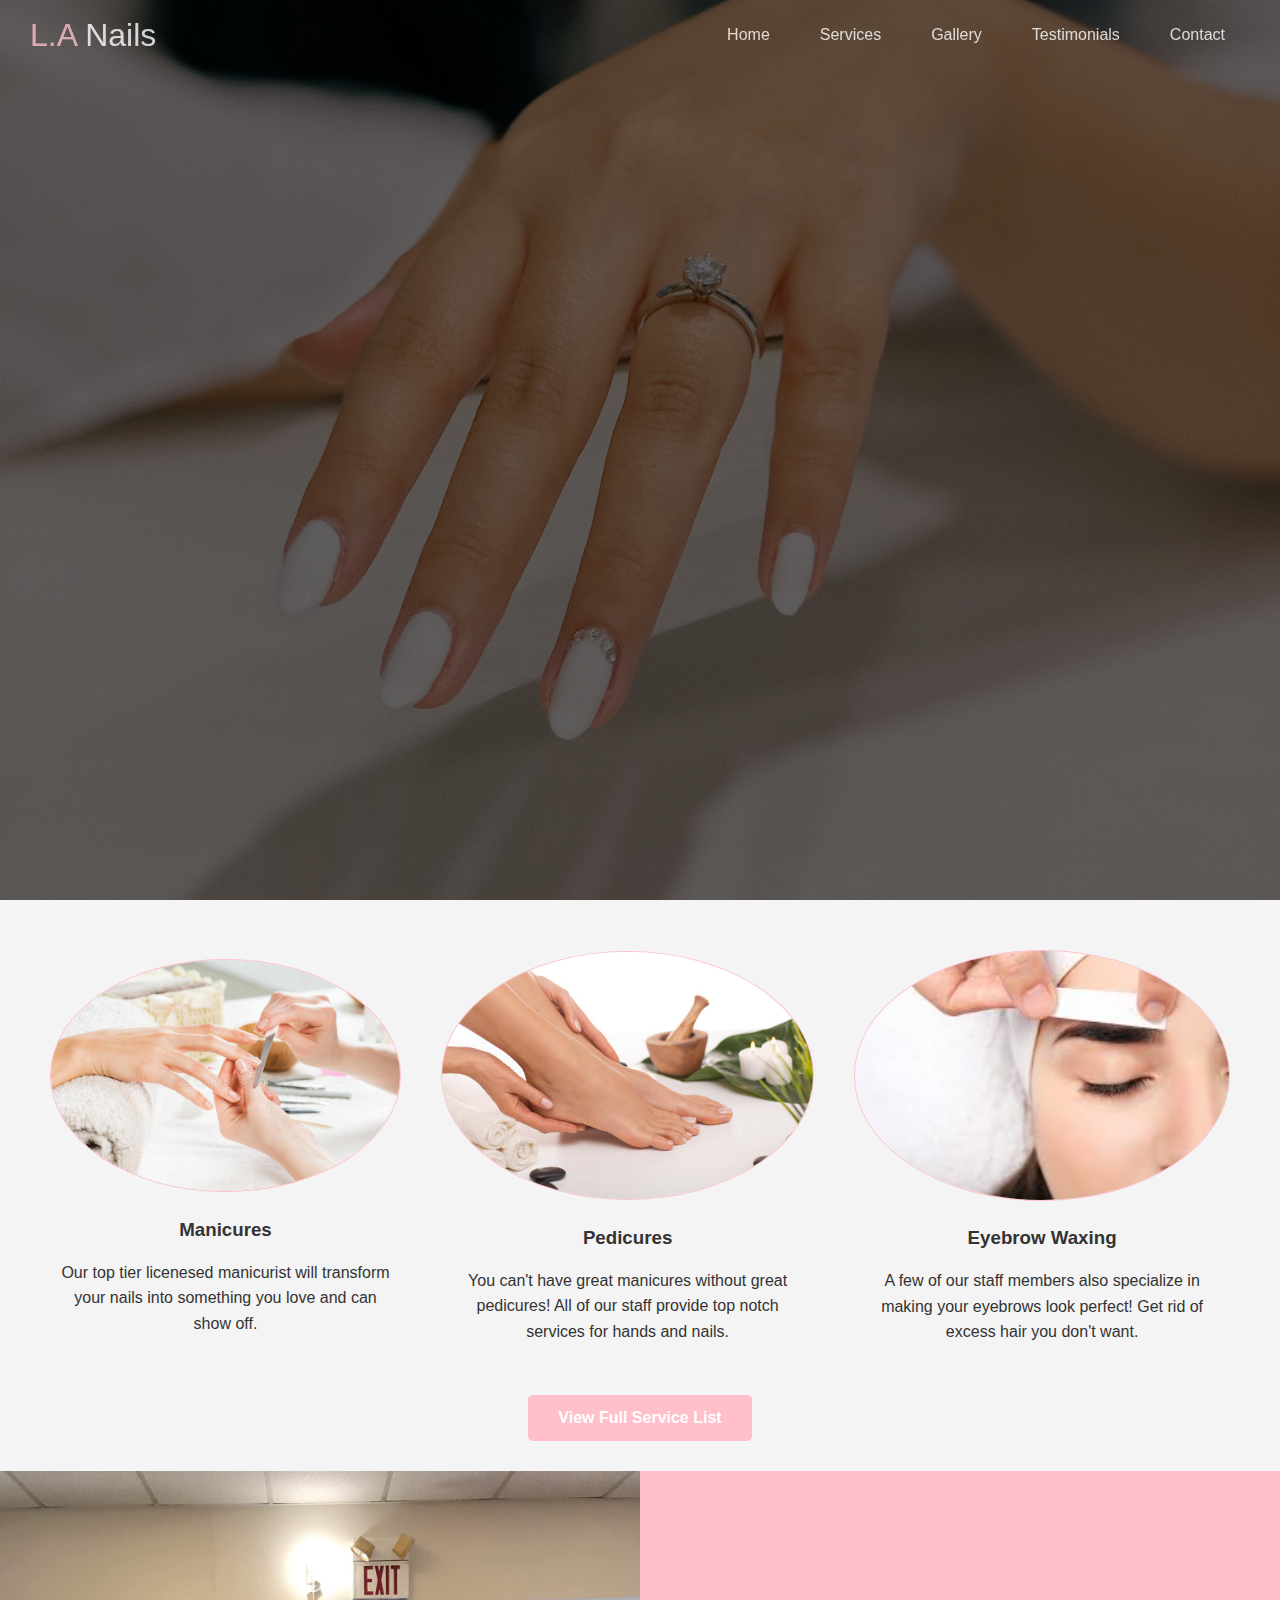
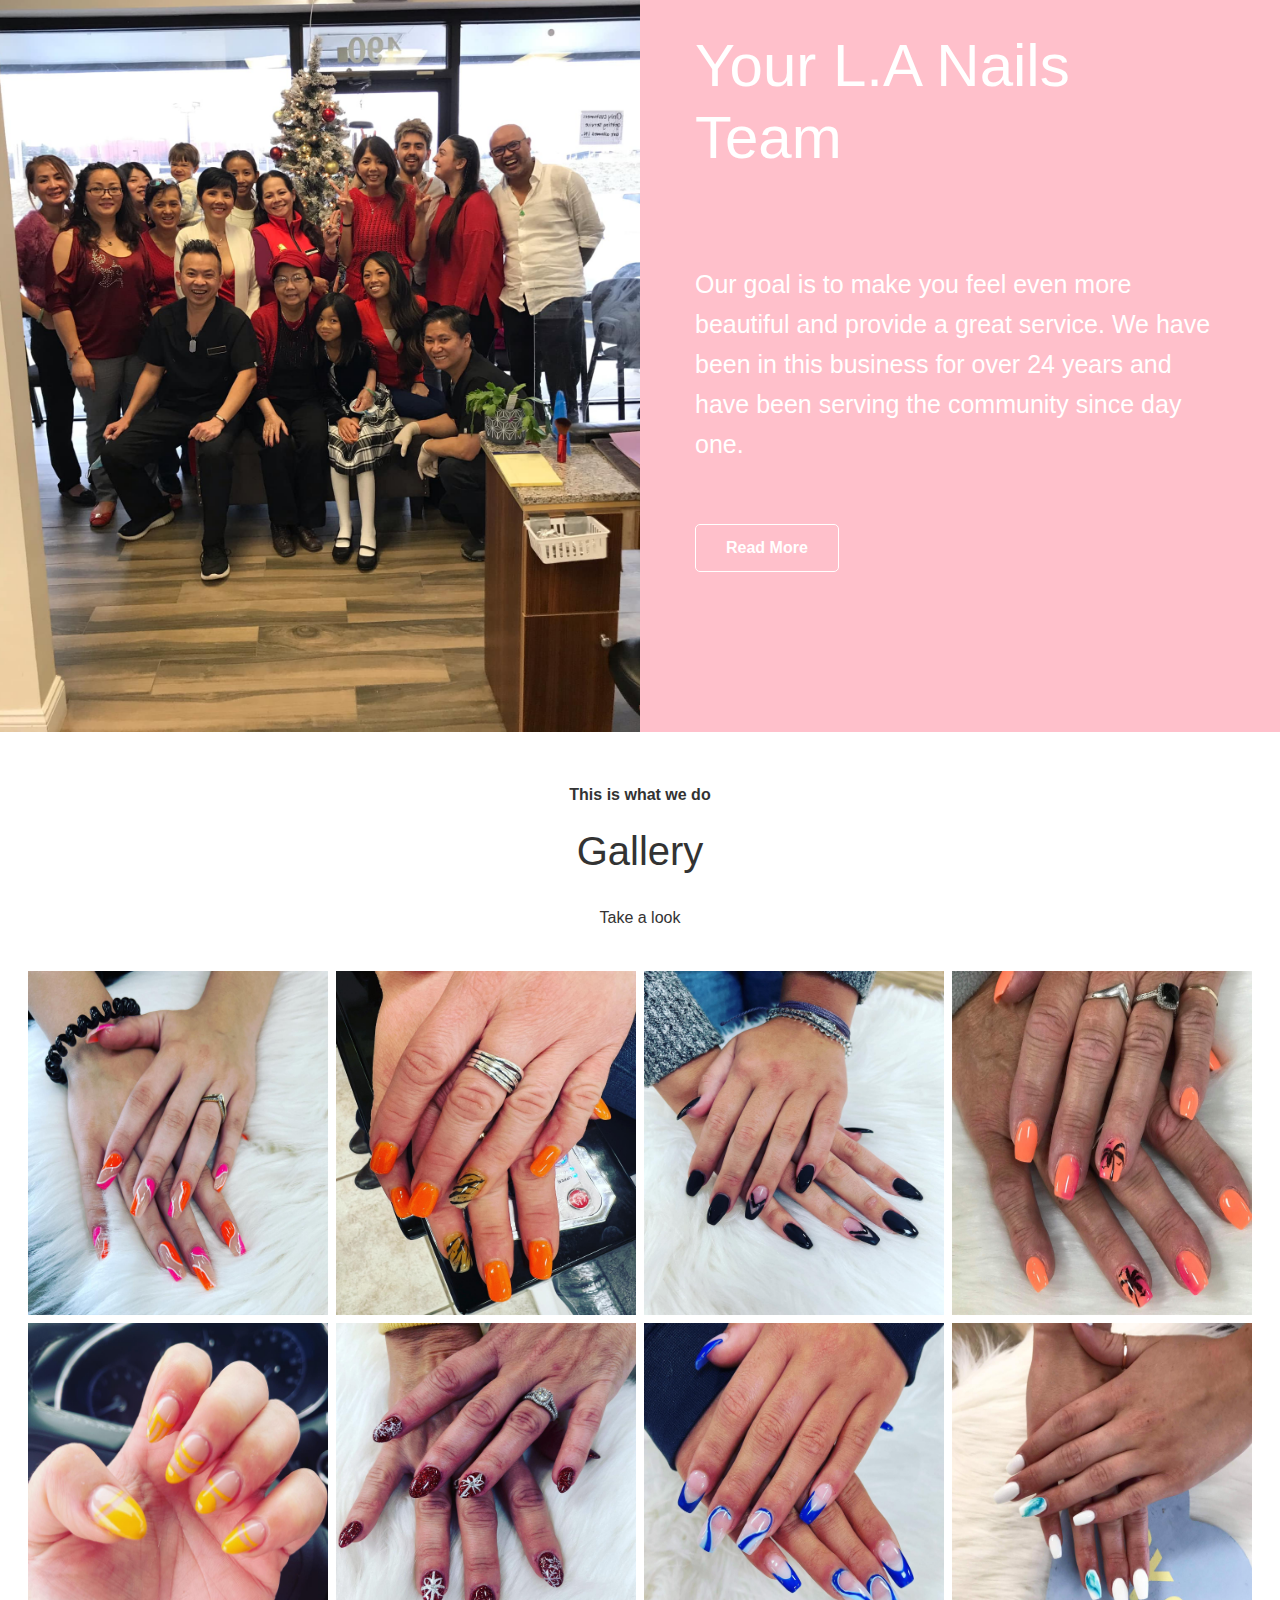
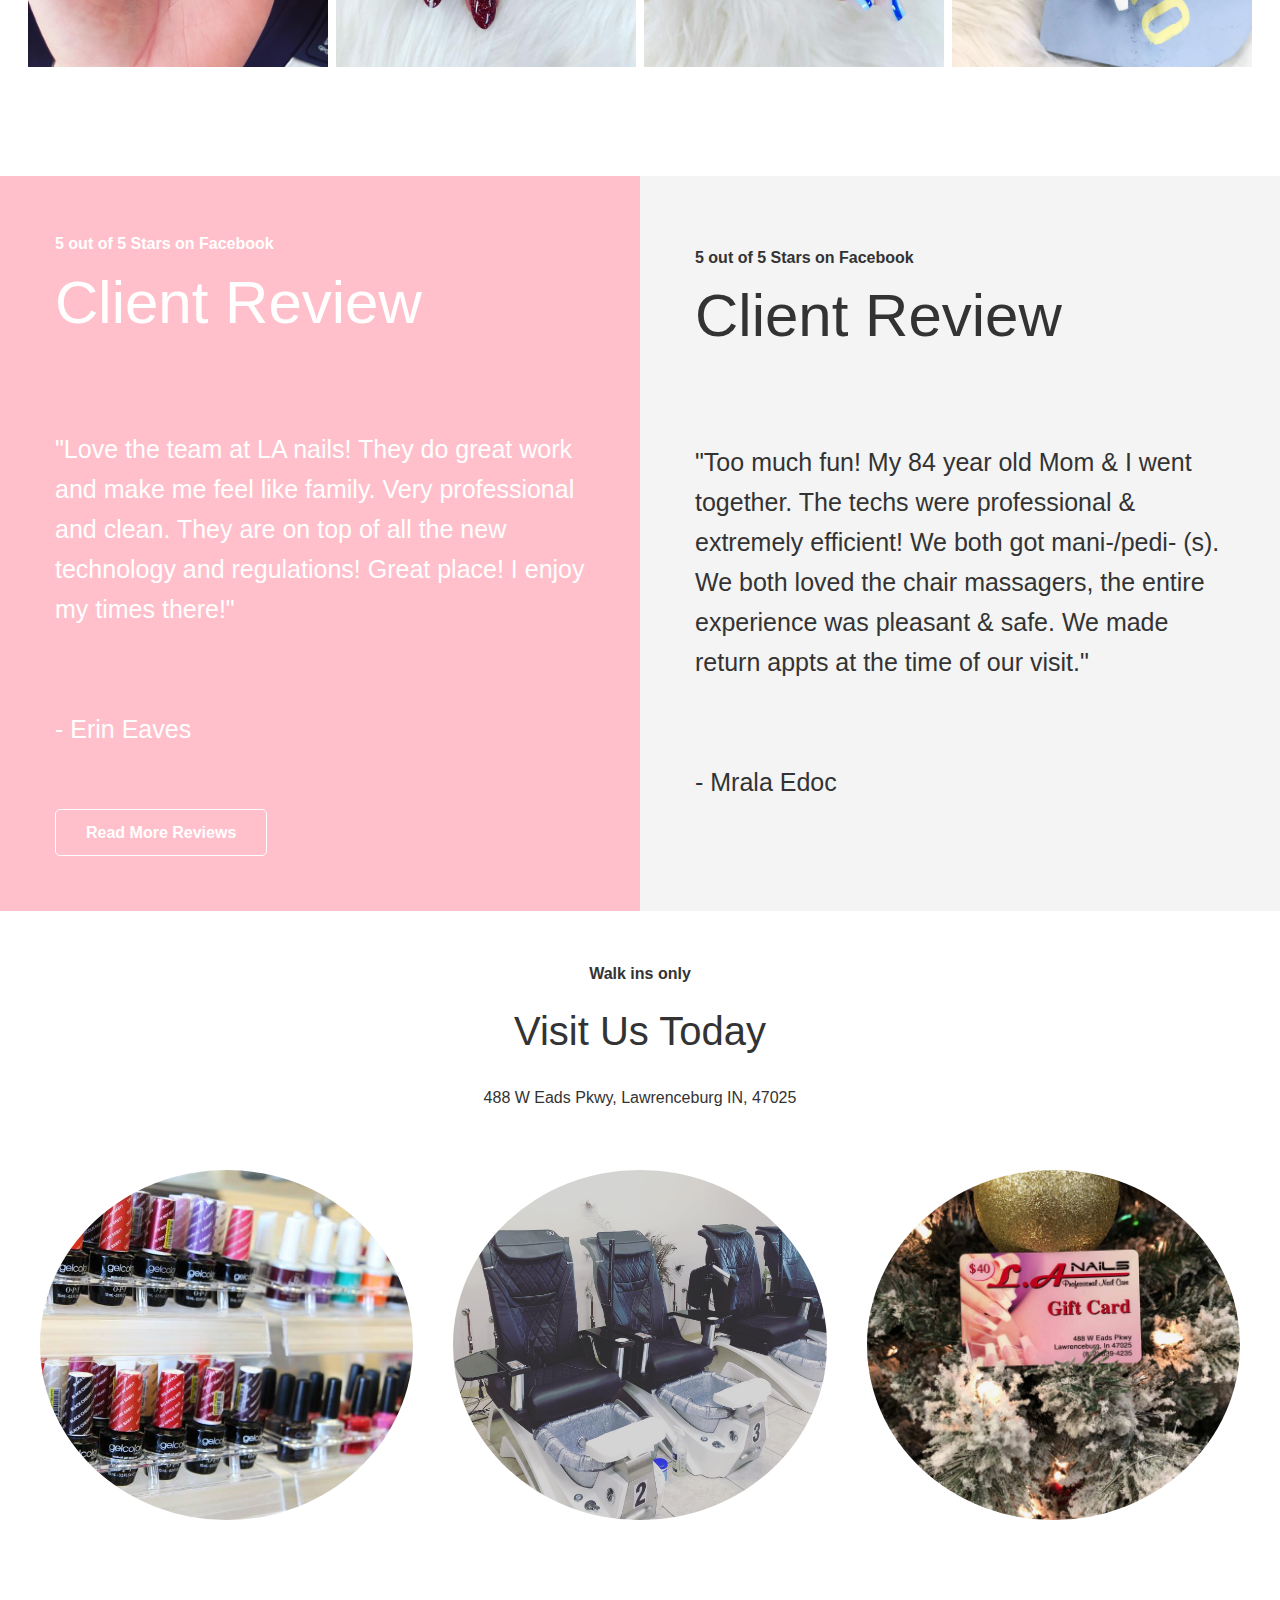
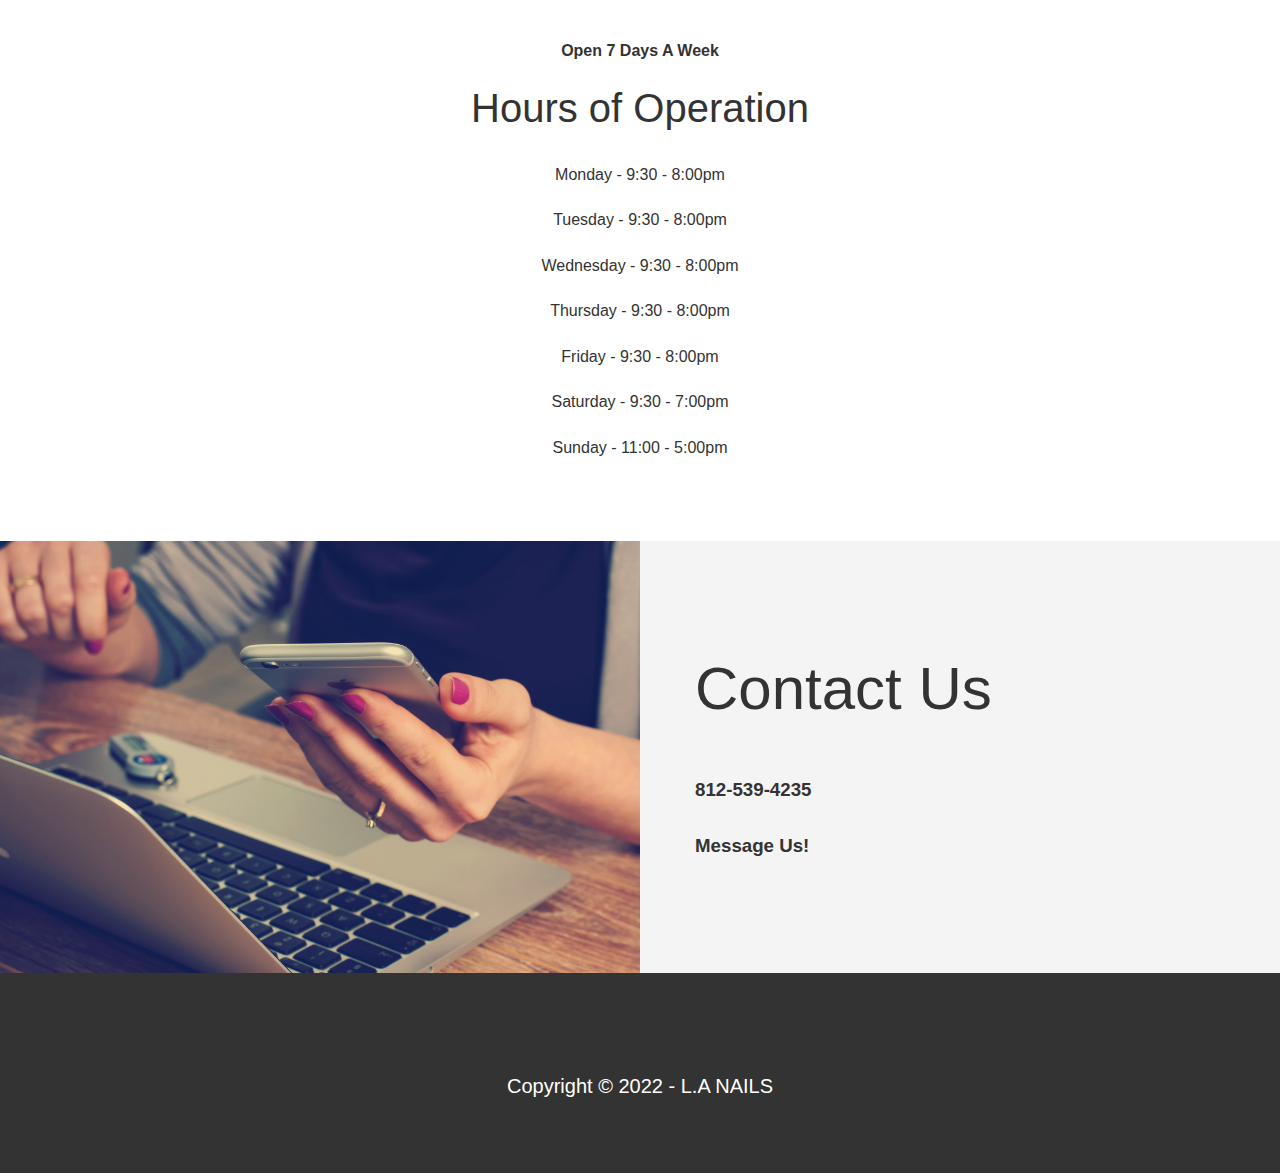
==== index.html @ dbfc0733 "Initial Commit" ====
<!DOCTYPE html>
<html lang="en">

<head>
  <meta charset="UTF-8">
  <meta http-equiv="X-UA-Compatible" content="IE=edge">
  <meta name="viewport" content="width=device-width, initial-scale=1.0">
  <meta name="description" content="The #1 Nail Salon in the Lawrenceburg Indiana area serving customers for 20+ years">
  <meta name="keywords"
    content="Nail Salon, Nail Salon Near Me, LA Nails Lawrenceburg, L A Nails, la nails, nail salon, nail salons, pedicure, manicure">
  <link href="https://fonts.googleapis.com/css2?family=Lobster&display=swap" rel="stylesheet">
  <link rel="stylesheet" href="/CSS/style.css">
  <link rel="stylesheet" href="CSS/utilities.css">
  <link rel="stylesheet" href="/CSS/lightbox.min.css">
  <link rel="apple-touch-icon" sizes="180x180" href="/apple-touch-icon.png">
  <link rel="icon" type="image/png" sizes="32x32" href="/favicon-32x32.png">
  <link rel="icon" type="image/png" sizes="16x16" href="/favicon-16x16.png">
  <link rel="manifest" href="/site.webmanifest">
  <link rel="stylesheet" href="https://cdnjs.cloudflare.com/ajax/libs/font-awesome/6.1.2/css/all.min.css"
    integrity="sha512-1sCRPdkRXhBV2PBLUdRb4tMg1w2YPf37qatUFeS7zlBy7jJI8Lf4VHwWfZZfpXtYSLy85pkm9GaYVYMfw5BC1A=="
    crossorigin="anonymous" referrerpolicy="no-referrer" />
  <title>Welcome to L.A Nails Lawrenceburg | Top Nail Salon</title>
</head>

<body id="home">
  <!-- main header -->
  <header class="hero">
    <div id="nav-bar" class="nav-bar top">
      <h1 class="logo">
        <span class="text-primary">L.A</span> Nails
      </h1>
      <!-- Nav Bar Flexed -->
      <nav>
        <ul>
          <li><a href="#home">Home</a></li>
          <li><a href="#about">Services</a></li>
          <li><a href="#cases">Gallery</a></li>
          <li><a href="#blog">Testimonials</a></li>
          <li><a href="#contact">Contact</a></li>
        </ul>
      </nav>
    </div>
    <!-- Middle content -->
    <div class="content">
      <h1 id="welcome-font">Welcome To L.A Nails</h1>
      <p class="mid-p">Making you feel beautiful since 1998</p>
      <p>Walk ins only</p>
      <a href="#about" class="btn"><i class="fas fa-chevron-right"></i> Read More</a>
    </div>
  </header>

  <!-- Section 2 ABOUT ICONS -->
  <main>
    <section id="about" class="icons bg-light">
      <div class="flex-items">
        <div class="box">
          <img src="/image_resources/image_resources/NAILS/Manicure.pic2.jpg" alt="manicure picture">
          <h3>Manicures</h3>
          <p>Our top tier licenesed manicurist will transform your nails into something you love and can show off.</p>
        </div>
        <div class="box">
          <img src="/image_resources/image_resources/NAILS/pedicure.pic2.jpg" alt="pedicure picture">
          <h3>Pedicures</h3>
          <p>You can't have great manicures without great pedicures! All of our staff provide top notch services for
            hands and nails.</p>
        </div>
        <div class="box">
          <img src="/image_resources/image_resources/NAILS/eyebrowwax.pic2.jpg" alt="eyebrow wax picture">
          <h3>Eyebrow Waxing</h3>
          <p>A few of our staff members also specialize in making your eyebrows look perfect! Get rid of excess hair you
            don't want. </p>
        </div>
      </div>
      <div class="service-list">
        <a href="/servicelist.html" target="_blank" rel="noopener noreferrer" class="btn btn-primary">View Full Service
          List</a>
      </div>
    </section>

    <!-- THIRD SECTION SOLUTIONS -->
    <section class="solutions flex-columns">
      <div class="row">
        <div class="column">

          <div class="column-1">
            <img src="/image_resources/image_resources/NAILS/team picture.jpg" alt="group picture of team members">
          </div>
        </div>

        <div class="column">
          <div class="column-2 bg-primary">
            <h2>Your L.A Nails Team</h2>
            <p>Our goal is to make you feel even more beautiful and provide a great service. We have been in this
              business for over 24 years and have been serving the community since day one.</p>
            <a href="#blog" class="btn btn-outline">Read More</a>
          </div>
        </div>
      </div>
    </section>
    <!-- CASES FOURTH SECTION -->
    <section id="cases" class="cases flex-grid section-padding ">
      <header class="section-header">
        <h4>This is what we do</h4>
        <h2>Gallery</h2>
        <p>Take a look </p>
      </header>
      <div class="row">
        <div class="column">
          <a href="/image_resources/image_resources/NAILS/our pics/nail pic 1.jpg" data-lightbox="cases"
            data-title="Client Nails">
            <img src="/image_resources/image_resources/NAILS/our pics/nail pic 1.jpg" alt="">
          </a>
          <a href="/image_resources/image_resources/NAILS/our pics/nail pic 2.jpg" data-lightbox="cases"
            data-title="Client Nails">
            <img src="/image_resources/image_resources/NAILS/our pics/nail pic 2.jpg" alt="">
          </a>
        </div>
        <div class="column">
          <a href="/image_resources/image_resources/NAILS/our pics/nail pic 3.jpg" data-lightbox="cases"
            data-title="Client Nails">
            <img src="/image_resources/image_resources/NAILS/our pics/nail pic 3.jpg" alt="">
          </a>
          <a href="/image_resources/image_resources/NAILS/our pics/nail pic 4.jpg" data-lightbox="cases"
            data-title="Client Nails">
            <img src="/image_resources/image_resources/NAILS/our pics/nail pic 4.jpg" alt="">
          </a>
        </div>
        <div class="column">
          <a href="/image_resources/image_resources/NAILS/our pics/nail pic 5.jpg" data-lightbox="cases"
            data-title="Client Nails">
            <img src="/image_resources/image_resources/NAILS/our pics/nail pic 5.jpg" alt="">
          </a>
          <a href="/image_resources/image_resources/NAILS/our pics/nail pic 6.jpg" data-lightbox="cases"
            data-title="Client Nails">
            <img src="/image_resources/image_resources/NAILS/our pics/nail pic 6.jpg" alt="">
          </a>
        </div>
        <div class="column">
          <a href="/image_resources/image_resources/NAILS/our pics/nail pic 7.jpg" data-lightbox="cases"
            data-title="Client Nails">
            <img src="/image_resources/image_resources/NAILS/our pics/nail pic 7.jpg" alt="">
          </a>
          <a href="/image_resources/image_resources/NAILS/our pics/nail pic 8.jpg" data-lightbox="cases"
            data-title="Client Nails">
            <img src="/image_resources/image_resources/NAILS/our pics/nail pic 8.jpg" alt="">
          </a>
        </div>
      </div>
    </section>

    <!-- BLOG/TESTIMONIALS-->
    <!-- switched content after copying the last section -->
    <section id="blog" class="blog flex-columns">
      <div class="row">
        <div class="column">
          <div class="column-2 bg-primary">
            <h4><i class="fas fa-star"></i> 5 out of 5 Stars on Facebook</h4>
            <h2>Client Review</h2>
            <p>"Love the team at LA nails! They do great work and make me feel like family. Very professional and clean.
              They are on top
              of all the new technology and regulations! Great place! I enjoy my times there!"</p>
            <p>- Erin Eaves</p>
            <a href="https://www.google.com/search?q=la+nails+lawrenceburg&rlz=1C1VDKB_enUS961US961&oq=la+nails+lawrence&aqs=chrome.0.69i59j46i175i199i512j69i57j69i59j46i175i199i512j0i512j69i60j69i61.2413j0j9&sourceid=chrome&ie=UTF-8"
              target="_blank" rel="noopener noreferrer" class="btn btn-outline">Read More Reviews</a>
          </div>
        </div>
        <div class="column">
          <div class="column-2 bg-light">
            <h4><i class="fas fa-star"></i> 5 out of 5 Stars on Facebook</h4>
            <h2>Client Review</h2>
            <p>"Too much fun! My 84 year old Mom & I went together. The techs were professional & extremely efficient!
              We both got
              mani-/pedi- (s). We both loved the chair massagers, the entire experience was pleasant & safe. We made
              return appts at the time of our visit."</p>
            <p>- Mrala Edoc</p>
          </div>
        </div>
      </div>
      </div>
    </section>

    <!-- SECTION 6 PROFESSIONAL TEAM AKA VISIT US TODAY -->

    <section id="team" class="team section-padding ">
      <header class="section-header">
        <h4>Walk ins only</h4>
        <h2>Visit Us Today</h2>
        <p><i class="fas fa-building"></i> 488 W Eads Pkwy, Lawrenceburg IN, 47025</p>
      </header>
      <div class="flex-items">
        <div class="column">
          <img src="/image_resources/image_resources/NAILS/nail polish pic.jpg" alt="">
        </div>
        <div class="column">
          <img src="/image_resources/image_resources/NAILS/pedicure chair pics.jpg" alt="">

        </div>
        <div class="column">
          <img src="/image_resources/image_resources/NAILS/LA gift card.jpg" alt="">
        </div>
      </div>
    </section>

    <!-- HOURS OF OPERATION -->
    <section id="team" class="team section-padding ">
      <header class="section-header">
        <h4>Open 7 Days A Week</h4>
        <h2>Hours of Operation</h2>
        <ul>
          <li>Monday - 9:30 - 8:00pm</li>
          <li>Tuesday - 9:30 - 8:00pm</li>
          <li>Wednesday - 9:30 - 8:00pm</li>
          <li>Thursday - 9:30 - 8:00pm</li>
          <li>Friday - 9:30 - 8:00pm</li>
          <li>Saturday - 9:30 - 7:00pm</li>
          <li>Sunday - 11:00 - 5:00pm</li>
        </ul>
      </header>


    </section>

    <!-- CONTACT SECTION -->

    <section id="contact" class="contact flex-columns">
      <div class="row">
        <div class="column">

          <div class="column-1">
            <img src="/image_resources/image_resources/NAILS/contact us image.jpg" alt="group picture of team members">
          </div>
        </div>

        <div class="column">
          <div class="column-2 bg-light">
            <h2>Contact Us</h2>
            <h3><i class="fas fa-phone fa-3x"></i> 812-539-4235 </h3>
            <br>
            <h3></h3><a href="https://www.facebook.com/lanailslawrenceburg/" target="_blank"
              rel="noopener noreferrer"><i class="fab fa-facebook fa-3x"></i>
              <h3 id="fb-message"> Message Us!</h3>
            </a>
          </div>
        </div>
      </div>
    </section>

  </main>

  <!-- FOOTER ADDED UNDER MAIN -->
  <footer class="footer bg-dark">
    <div class="social">
      <a href="https://www.facebook.com/lanailslawrenceburg/" target="_blank" rel="noopener noreferrer"><i
          class="fab fa-facebook fa-2x"></i></a>
      <a href="https://www.instagram.com/lanailslbg/" target="_blank" rel="noopener noreferrer"><i
          class="fab fa-instagram fa-2x"></i></a>
    </div>

    <p>Copyright &copy; 2022 - L.A NAILS</p>

  </footer>

  <!-- JAVA SCRIPT PART FOR NAV BAR TRANSPARENCY -->

  <!-- FROM J QUERY SCRIPT -->
  <script src="https://code.jquery.com/jquery-3.6.0.min.js"
    integrity="sha256-/xUj+3OJU5yExlq6GSYGSHk7tPXikynS7ogEvDej/m4=" crossorigin="anonymous">
    </script>

  <script src="/JS/lightbox.min.js"></script>


  <script>
    const navbar = document.getElementById('nav-bar');
    let scrolled = false;


    window.onscroll = function () {
      if (window.pageYOffset > 100) {
        navbar.classList.remove('top');
        if (!scrolled) {
          navbar.style.transform = 'translateY(-70px)';
        }

        setTimeout(function () {
          navbar.style.transform = 'translateY(0)';
          scrolled = true;
        }, 200);

      } else {
        navbar.classList.add('top')
        scrolled = false;
      }
    }

    // SMOOTH SCROLLING

    $('#nav-bar a, .btn').on('click', function (e) {
      if (this.hash !== '') {
        e.preventDefault();

        const hash = this.hash;

        $('html, body').animate(
          {
            scrollTop: $(hash).offset().top - 100,
          },
          800
        );
      }
    });
  </script>


</body>

</html>
---- CSS/style.css ----
* {
  box-sizing: border-box;
  margin: 0;
  padding: 0;

}

/* FONT from google fonts */
@import url('https://fonts.googleapis.com/css2?family=Open+Sans:wght@300;400&display=swap');
@import url('https://fonts.googleapis.com/css2?family=Lobster&display=swap');

body {
  font-family: 'Open Sans', sans-serif;
  background: #fff;
  color: #333;
  line-height: 1.6;
}

ul {
  list-style: none;

}

a {
  color: #333;
  text-decoration: none;
}

h1,
h2 {
  font-weight: 300;
  line-height: 1.2;
}

p {
  margin: 10px;
}

img {
  width: 100%;
}

/* NAV BAR */

.nav-bar {
  display: flex;
  align-items: center;
  justify-content: space-between;
  background-color: #333;
  color: white;
  opacity: 0.8;
  width: 100%;
  height: 70px;
  position: fixed;
  top: 0px;
  padding: 0px 30px;
  transition: 0.5s ease-in;
}

.nav-bar a {
  padding: 10px 20px;
  margin: 0 5px;
  color: white;
}

.nav-bar a:hover {
  border-bottom: #ffc0cb 2px solid;
}

.nav-bar ul {
  display: flex;

}

.nav-bar h1 {
  font-weight: 400px;
}

.nav-bar.top {
  background: transparent;
}


/* HERO IMAGE HEADER SECTION */

.hero {
  background: url('/image_resources/image_resources/NAILS/white.nails.unsplash.jpg') no-repeat center center/cover;
  height: 100vh;
  position: relative;
  color: #ffc0cb;
  background-position: 50% 70%;
}


.hero .content {
  display: flex;
  flex-direction: column;
  justify-content: center;
  align-items: center;
  text-align: center;
  height: 100%;
  padding: 0px 20px;
}

/* hero content animation  */
.hero .content h1 {
  transform: translateY(-1200px);
  animation: heading 1s forwards ease-in;
}

.hero .content p {
  transform: translateX(-1200px);
  animation: paragraph 2s forwards ease-in;
}

.hero .content a {
  transform: translateX(-1200px);
  animation: btn 2.5s forwards ease-in;
}

.hero .content #welcome-font {
  font-size: 55px;
  font-family: 'Lobster', cursive;
}

@keyframes heading {
  to {
    transform: translateY(0px)
  }
}

@keyframes paragraph {
  to {
    transform: translateY(0px)
  }
}

@keyframes btn {
  to {
    transform: translateY(0px)
  }
}


.hero .content p {
  font-size: 23px;
  max-width: 600px;
  margin: 20px 0 3px;
}

.hero .content .mid-p {
  font-size: 15px;
}

.hero::before {
  content: '';
  position: absolute;
  top: 0;
  left: 0;
  width: 100%;
  height: 100%;
  background: rgba(0, 0, 0, 0.6);
}

.hero * {
  z-index: 10;
}

.hero.blog {
  background: url('/image_resources/image_resources/home/blog.jpg') no-repeat center center/cover;
  height: 30vh;
}

/* ABOUT ICONS / SECTION 2 */
.icons {
  padding: 30px;
}

.icons h3 {
  font-weight: bold;
  margin: 15px;
}

.icons i {
  background: #28a745;
  color: white;
  padding: 1rem;
  border-radius: 100%;
}

.icons img {
  border-radius: 50%;
  border: #ffc0cb solid .5px;
}

.icons .service-list {
  text-align: center;
}

/* THIRD SECTION CASES */

.cases img:hover {
  opacity: 0.7;
}


/* 6th section for meet the team */

.team .row {
  display: flex;
  justify-content: space-between;
  align-items: space-between;
  text-align: center;
}

.team .column {
  flex: 1;
}

.team .column img {
  border-radius: 50%;
  object-fit: cover;
  width: 100%;
  height: 350px;

}

.team .section-header li {
  padding: 10px;
}

/*  CALL BACK FORM LAST SECTION */


.contact .column .column-2 #fb-message {
  display: inline;
}

.callback-form {
  width: 100%;
  padding: 20px 0;

}

.callback-form label {
  display: block;
  margin-bottom: 5px;
}

.callback-form .form-control {
  margin-bottom: 15px;
}

.callback-form input {
  width: 100%;
  padding: 4px;
  height: 40px;
  border: #f5f5f5 1px solid;
}

.callback-form input:focus {
  outline-color: #28a745;
}

.callback-form .btn {
  padding: 12px 0;
  margin-top: 20px;
}


/* BLOG POST PAGE */
.post {
  padding: 50px 30px;
}

.post h2 {
  font-size: 40px;
  margin-bottom: 20px;
  padding: 10px;
  border-bottom: gray solid 1px;
}

.post .meta {
  margin-bottom: 30px;
}

.post img {
  width: 300px;
  border-radius: 50%;
  display: block;
  margin: 0 auto 30px;
}


/* FULL SERVICE LIST SECTION */

.servicelistpage {
  background: #333;
  color: #ffc0cb;
}

.servicelist .row {
  display: flex;
  background: #333;
  flex-wrap: wrap;
  height: 100%;
}


.servicelist .servicecolumn,
.servicelist .servicecolumn2 {
  display: flex;
  flex: 1;
  justify-content: center;
  background: #333;
  width: 50%;
  height: 100%;
  padding: 20px;
  text-align: center;
}

.servicelist .service-text {
  padding-top: 90px;
  margin: 0px;
  text-align: center;
  color: white;
  font-weight: bold;
}

.servicelist li:nth-child() {
  color: white;

}




/* FOOOTER SECTION */

.footer {
  display: flex;
  flex-direction: column;
  align-items: center;
  justify-content: center;
  text-align: center;
  height: 200px;
}

.footer .social>* {
  margin-right: 10px;
}

.footer a:hover {
  color: #ffc0cb;
}

.footer a {
  color: white;
}

.footer p {
  color: white;
  font-size: 20px;
}


/* MOBILE MEDIA QUERY */

@media(max-width: 768px) {
  .nav-bar {
    flex-direction: column;
    height: 120px;
    padding: 20px;
  }

  .nav-bar a {
    padding: 0px 3px;
    margin: 0 3px;
  }

  /* Make icons stack on top of each other  */
  .flex-items {
    flex-direction: column;
  }

  /* make the pics and content stack on top of each other */
  .flex-columns .row .column,
  .flex-grid .row .column {
    flex: 100%;
    max-width: 100%;
  }

  .team .flex-items img {
    width: 70%;
  }

  /* SERVICE LIST PAGE */

  .servicelist .service-text {
    padding: 10px 0px;
    margin-top: 110px;
  }

  .servicelistpage .nav-bar {
    background: #333
  }

}
---- CSS/utilities.css ----
/* UTILITY CLASSES AKA ANYTHING THAT WILL BE REUSED */

/* Text colors */

.text-primary {
  color: #ffc0cb;

}

.text-secondary {
  color: #0284d0;
}


/* Button util classes AND BACKGROUND UTIL CLASSES */

.btn {
  cursor: pointer;
  display: inline-block;
  color: #ffc0cb;
  background: whitesmoke;
  font-weight: bold;
  margin-top: 20px;
  padding: 10px 30px;
  border: none;
  border-radius: 5px;
}

.btn:hover {
  opacity: 0.8;
}

.btn-primary,
.bg-primary {
  background: #ffc0cb;
  color: white;
}


.btn-secondary,
.bg-secondary {
  background: #0284d0;
  color: white;
}

.btn-dark,
.bg-dark {
  background: #333;
}

.btn-light,
.bg-light {
  background: #f4f4f4;
  color: #333;
}

.btn-outline {
  color: white;
  background: transparent;
  border: 1px solid #fff;
}



/* FLEX ITEMS */

.flex-items {
  display: flex;
  text-align: center;
  justify-content: center;
  align-items: center;
  height: 100%;
}

.flex-items>div {
  padding: 20px;

}

/* FLEX columns*/

.flex-columns .row {
  display: flex;
  flex-direction: row;
  flex-wrap: wrap;
}

.flex-columns .column {
  display: flex;
  flex-direction: column;
  flex-basis: 100%;
  flex: 1;
}

.flex-columns .column .column-1,
.flex-columns .column .column-2 {
  height: 100%;
  width: 100%;

}

.flex-columns img {
  width: 100%;
  height: 100%;
  object-fit: cover;
}

.flex-columns .column-2 {
  display: flex;
  flex-direction: column;
  align-items: flex-start;
  justify-content: center;
  padding: 55px;
  height: 100%;
}

.flex-columns h2 {
  font-size: 60px;
  margin-bottom: 50px;
  font-weight: 100;

}

.flex-columns h4 {
  margin-bottom: 10px;
}

.flex-columns p {
  margin: 40px 0;
  font-size: 25px;

}

/* SERVICE LISTS li styling*/

.servicetitles {
  font-size: 20px;
  font-style: italic;
  color: white;
  padding: 10px;
}

/* FOURTH SECTION CASE IMAGES / SECTION HEADER */

.section-header {
  padding: 30px;
  display: flex;
  flex-direction: column;
  align-items: center;
  justify-content: center;
  text-align: center;
}

.section-header h2 {
  margin: 20px 0;
  font-size: 40px;
}

.section-padding {
  padding: 20px 20px 40px;
}

/* flex grid */
.flex-grid .row {
  display: flex;
  flex-wrap: wrap;
  padding: 0 4px;
}

.flex-grid .column {
  flex: 25%;
  max-width: 25%;
  padding: 0 4px;
}

.flex-grid .column img {
  width: 100%;
  height: 45%;
}

/* BLOG PAGE */


.article-2 .row {
  color: white;
  flex-direction: row-reverse;
}
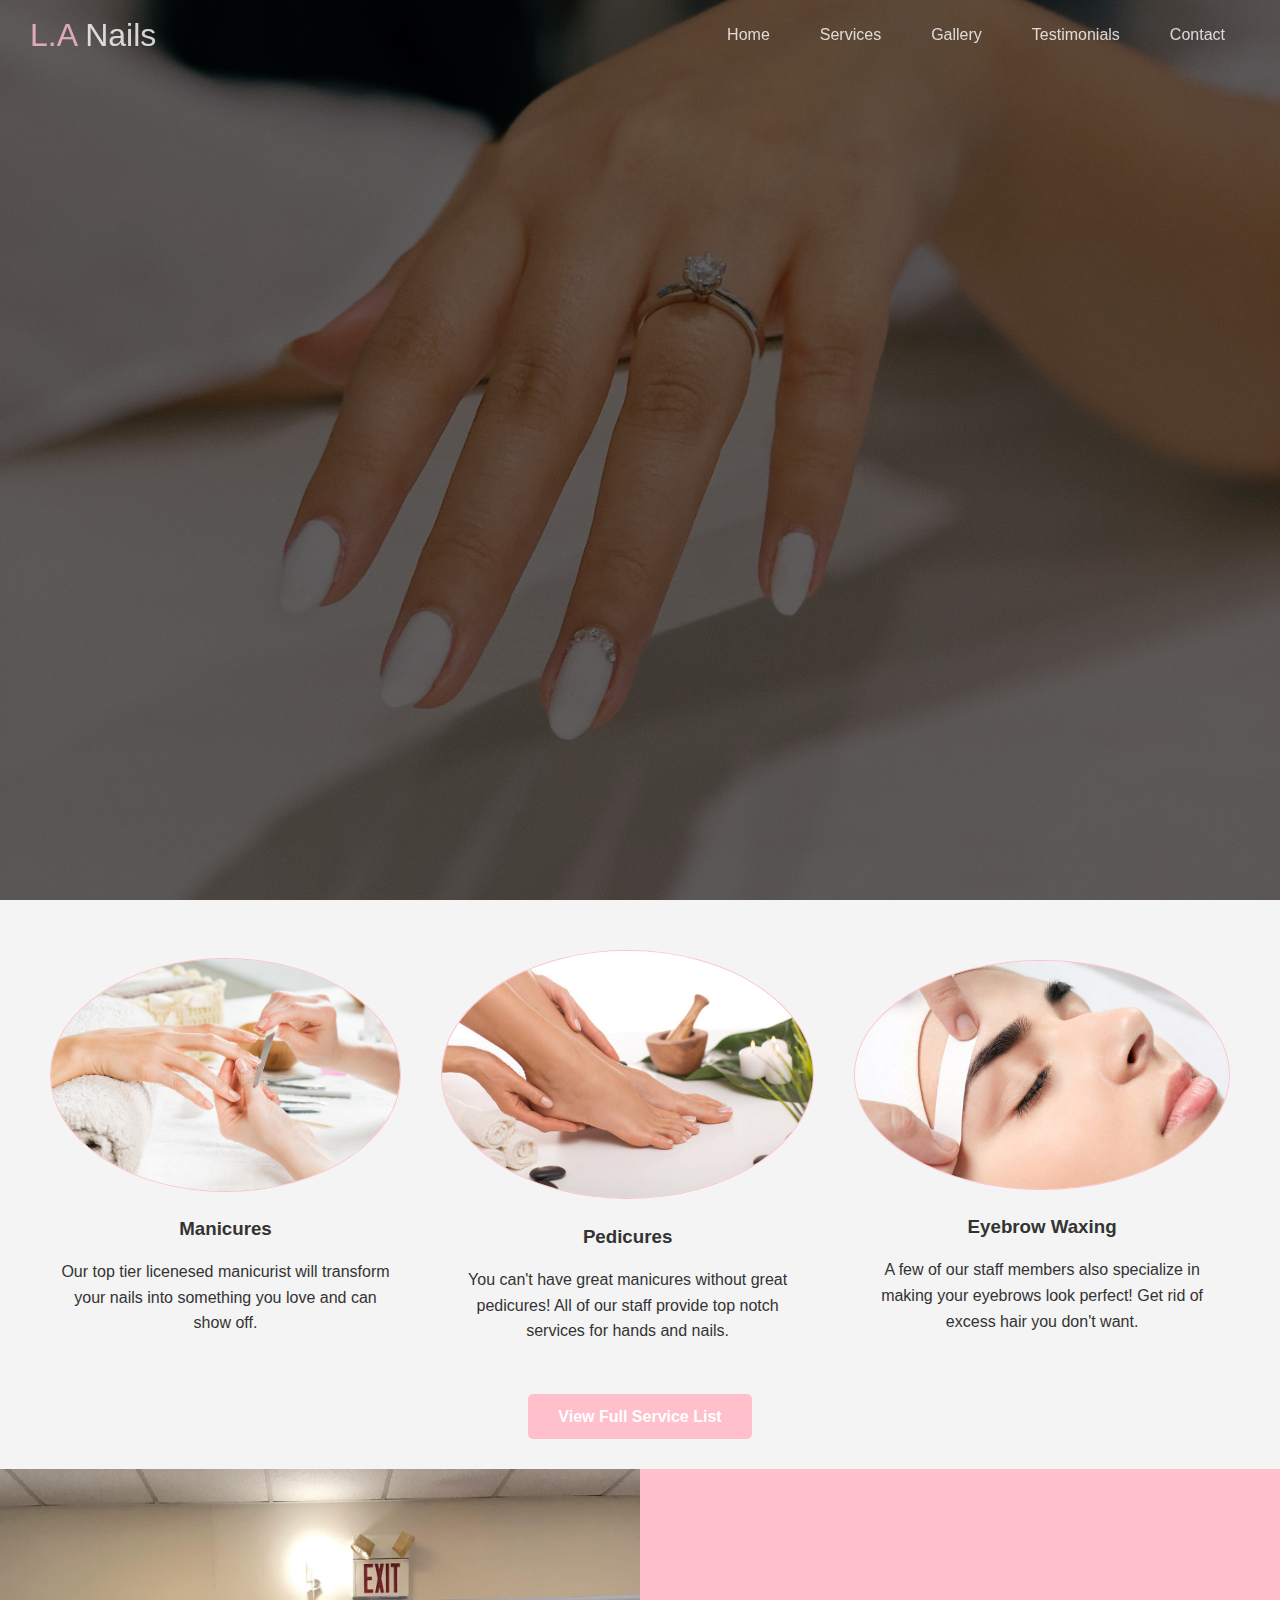
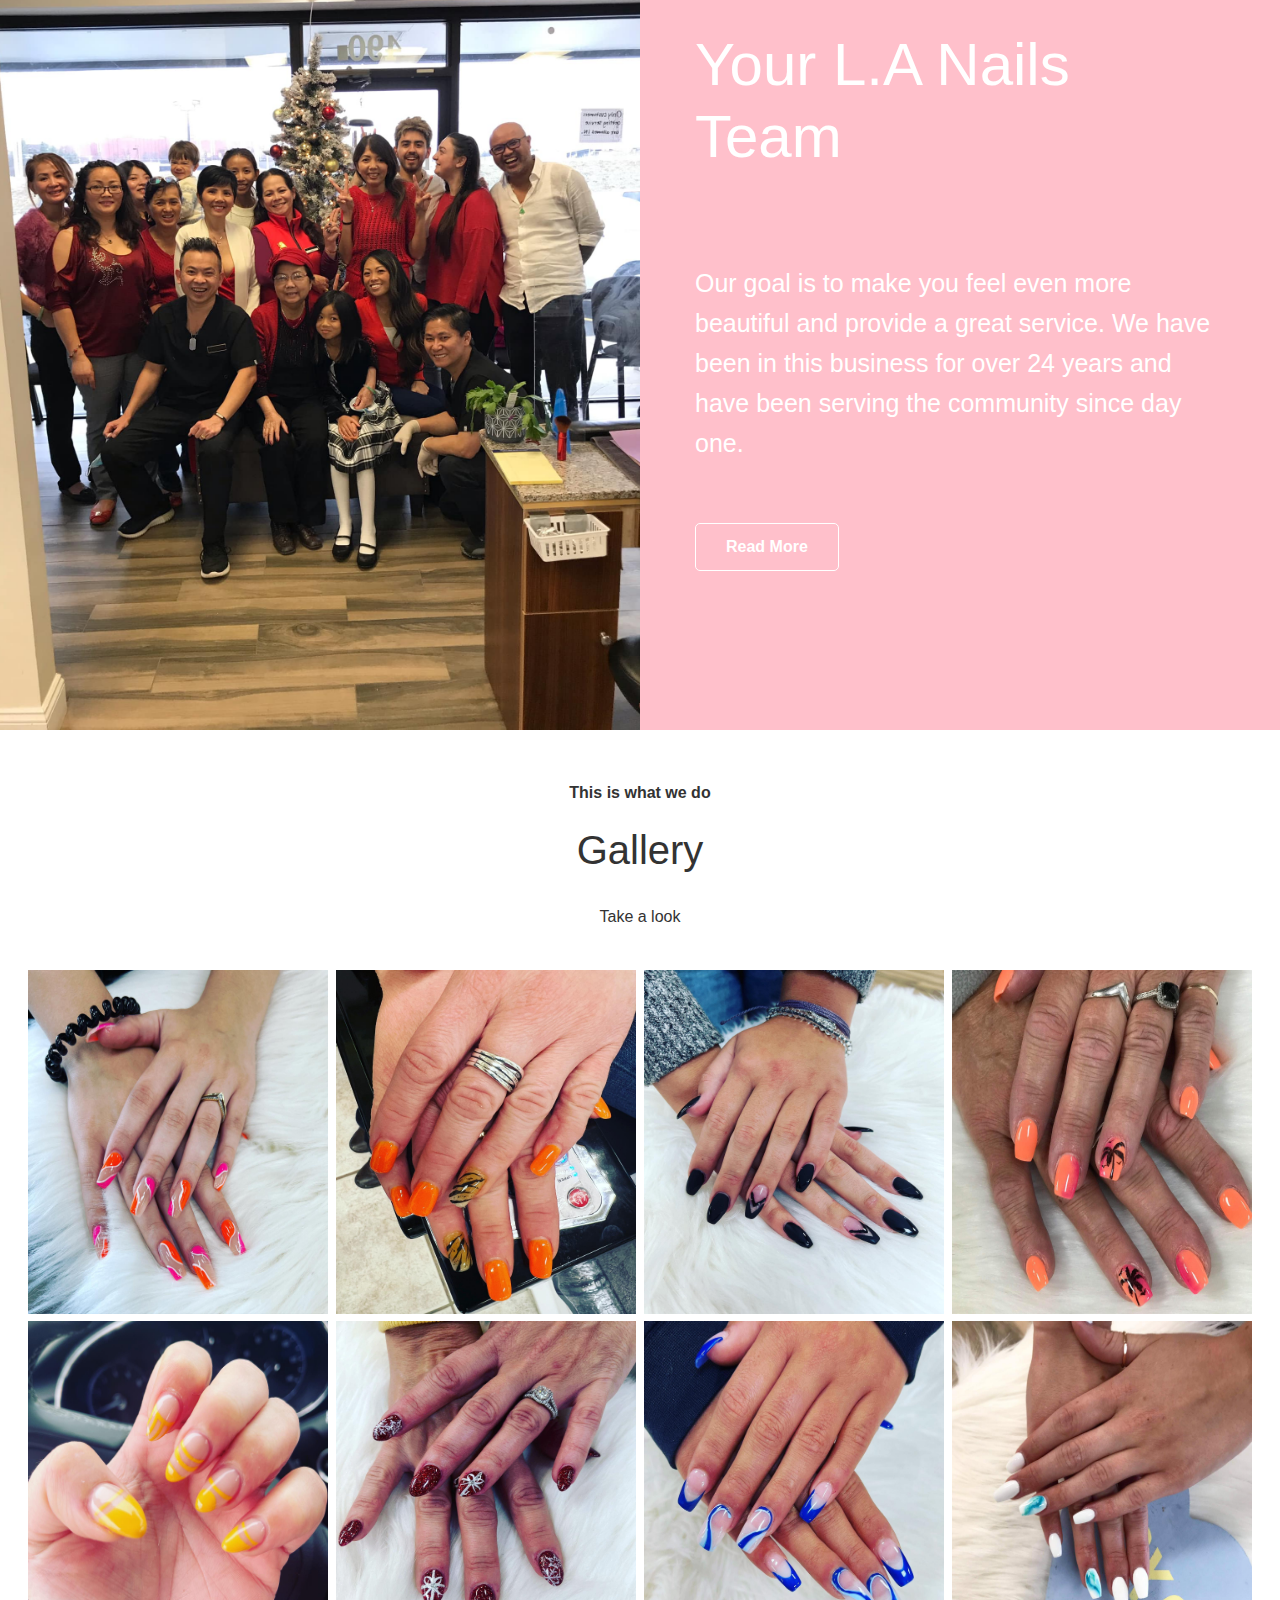
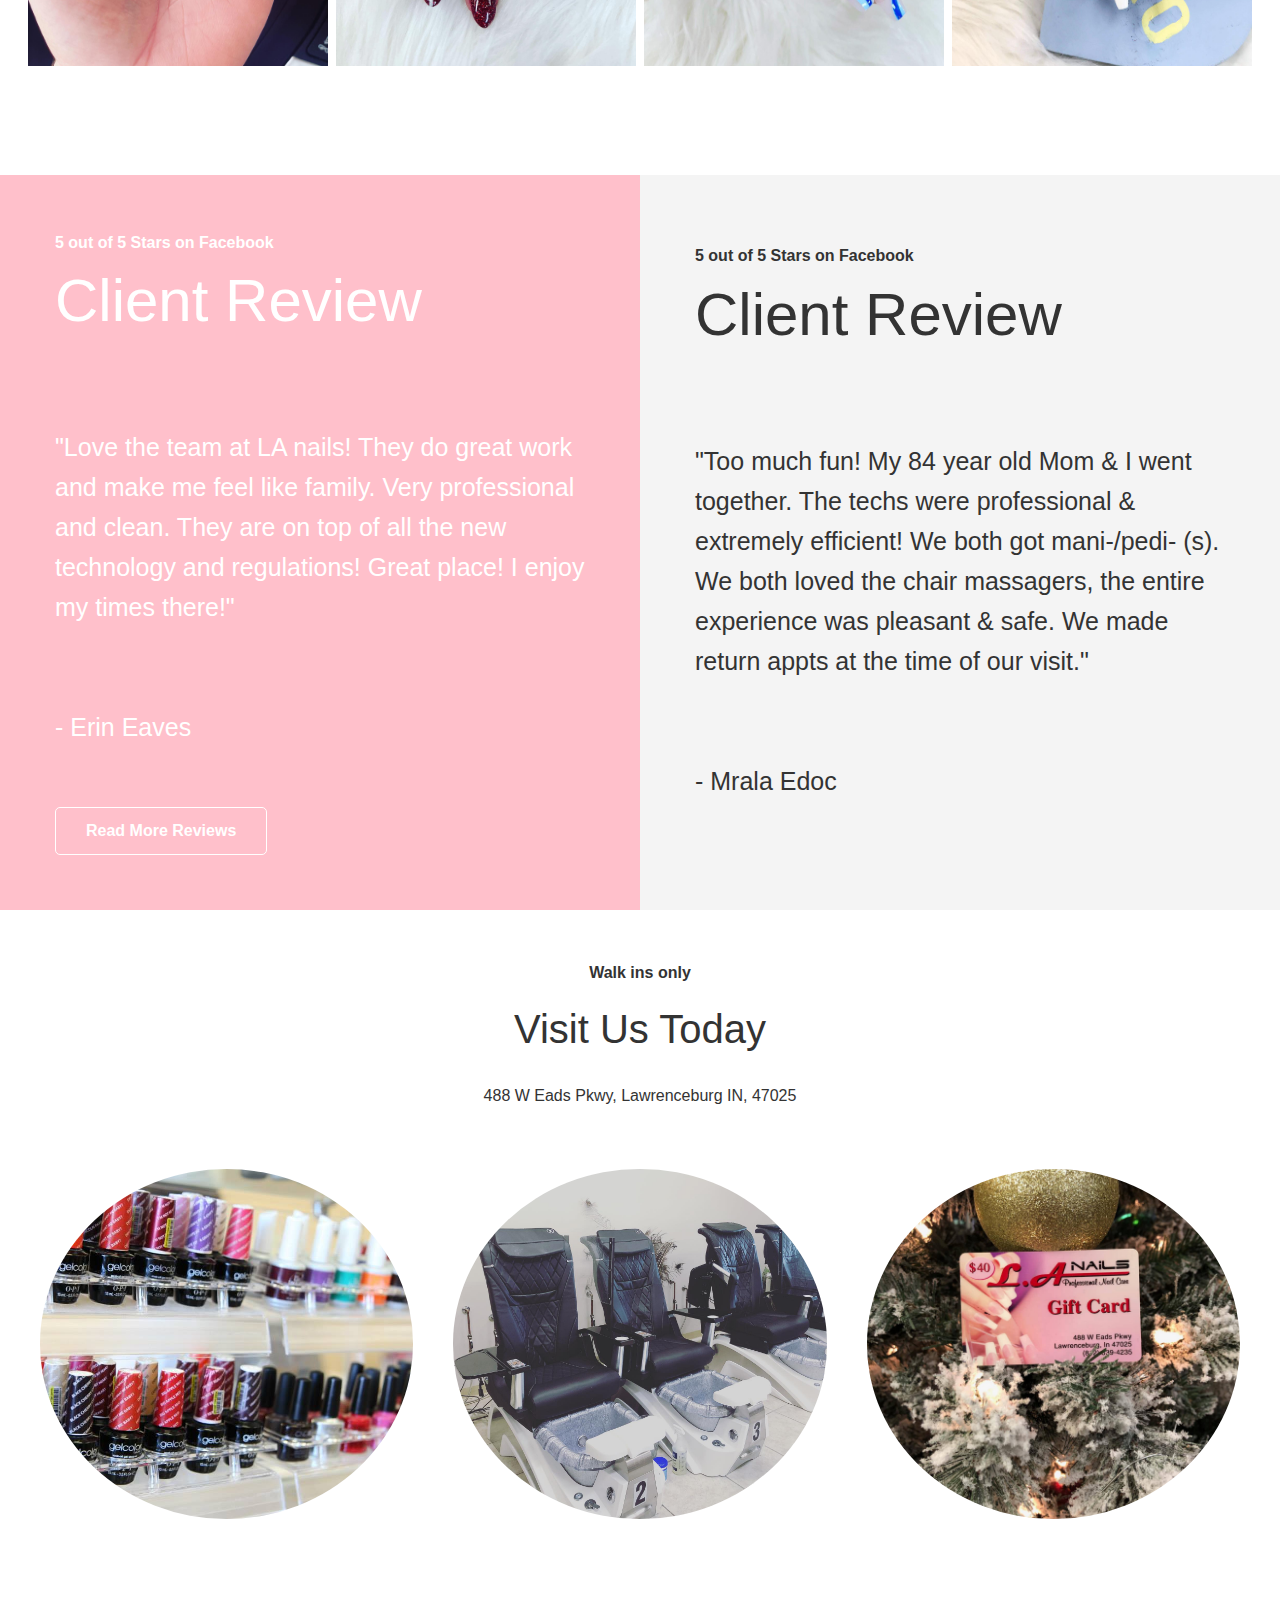
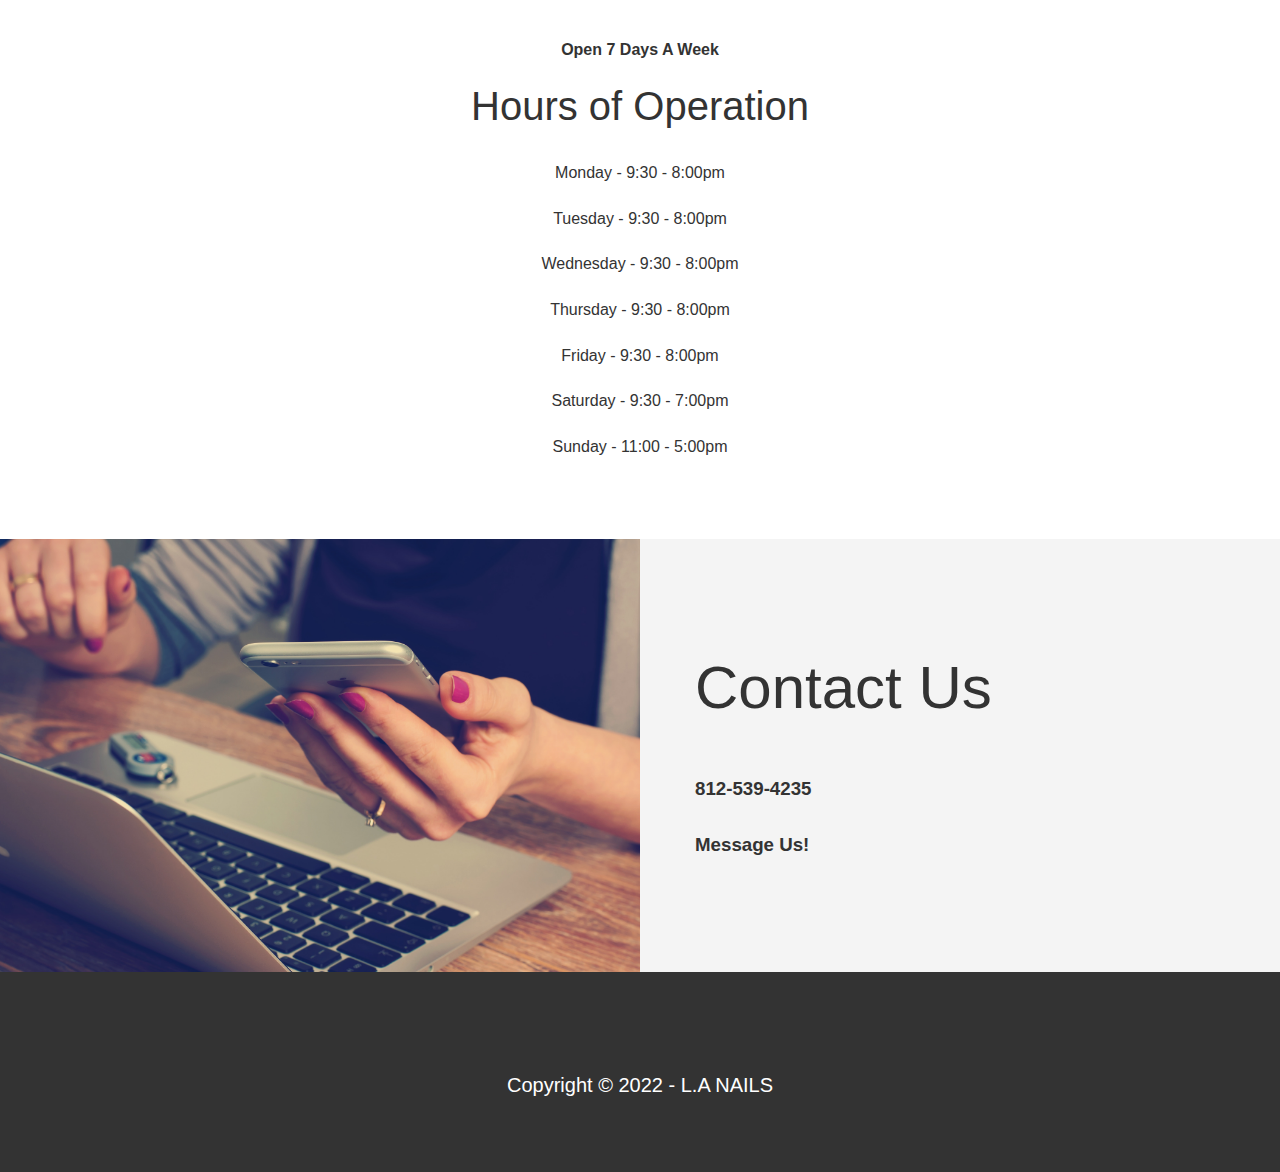
==== commit 64520007: "Changed Eyebrow Wax Image" ====
--- a/index.html
+++ b/index.html
@@ -65,7 +65,7 @@
             hands and nails.</p>
         </div>
         <div class="box">
-          <img src="/image_resources/image_resources/NAILS/eyebrowwax.pic2.jpg" alt="eyebrow wax picture">
+          <img src="/image_resources/image_resources/NAILS/eyebrow wax img.jpg" alt="eyebrow wax picture">
           <h3>Eyebrow Waxing</h3>
           <p>A few of our staff members also specialize in making your eyebrows look perfect! Get rid of excess hair you
             don't want. </p>
